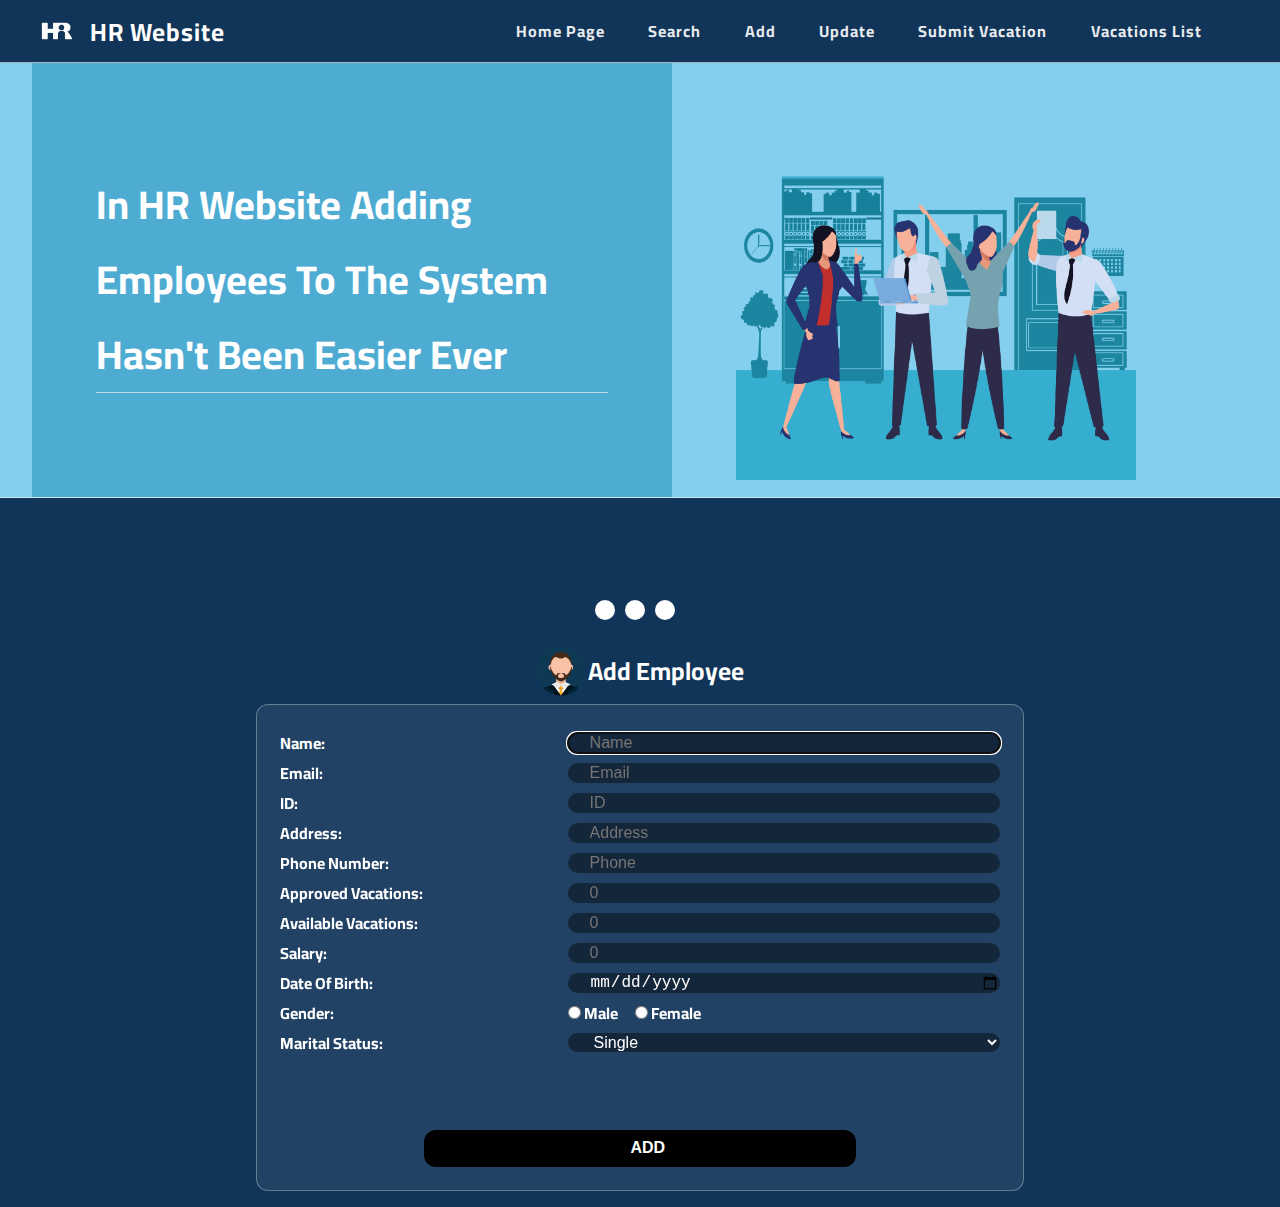
==== add.html @ 94c24e24 "update v5" ====
<!-- saved from url=(0088)file:///E:/Study/Second%20Year/Second%20Year_SecondSemester/Web/Web_Project/Add_emp.html -->
<html lang="en" dir="ltr">
  <head>
    <meta http-equiv="Content-Type" content="text/html; charset=UTF-8">
    <meta name="viewport" content="width=device-width, initial-scale=1.0">
    <title>Add page</title>
    <link rel="preconnect" href="https://fonts.googleapis.com">
    <link rel="preconnect" href="https://fonts.gstatic.com" crossorigin>
    <link href="https://fonts.googleapis.com/css2?family=Cairo&display=swap" rel="stylesheet">
    <link rel="stylesheet" href="css/add.css">
    </head>
    <body>
      <div class="header">
        <div class="header-content">
          <div class="logo">
            <img src="images/site-logo.png" alt="logo">
            <h1 id="site-name">HR Website</h1>
          </div>
            <div class="page-links">
              <ul>
                <li><a href="index.html">home page</a></li>
                <li><a href="search.html">search</a></li>
                <li><a href="#">add</a></li>
                <li><a href="update.html">Update</a></li>
                <li><a href="submitvacation.html">submit vacation</a></li>
                <li><a href="list_vacations.html">vacations list</a></li>
              </ul>
            </div>
            <div class="small-page-links">
              <span class="symbol" onclick="open_list()">
                <div class="symbol-part-1"></div>
                <div class="symbol-part-2"></div>
                <div class="symbol-part-3"></div>
                <ul id="small-links">
                  <li><a href="index.html">home page</a></li>
                  <li><a href="search.html">search</a></li>
                  <li><a href="#">add</a></li>
                  <li><a href="update.html">Update</a></li>
                  <li><a href="submitvacation.html">submit vacation</a></li>
                  <li><a href="list_vacations.html">vacations list</a></li>
                </ul>
              </span>
            </div>
        </div>
      </div>
      <div class="page">
          <div class="first-section">
            <div class="first-section-paragraph">
              <p>in HR website adding employees to the system hasn't been easier ever</p>
            </div>
            <div class="first-section-img">
              <img src="images/add-emp.jpg">
            </div>
          </div>
          <div class="points">
            <div class="one"></div>
            <div class="two"></div>
            <div class="three"></div>
          </div>
          <div class="second-section">
            <div class="page-title">
              <img src="images/user-icon.png" alt="user-icon">
              <p id="page-name">add employee</p>
            </div>
            <form class="add-emp-form" method="post">
              <label for="name-input">Name: </label>
              <input type="text" id="name-input" placeholder="Name" autofocus="">
              <label for="emial-input">Email: </label>
              <input type="text" id="email-input" placeholder="Email">
              <label for="id-input">ID: </label>
              <input type="text" id="id-input" placeholder="ID">
              <label for="address-input">Address: </label>
              <input type="text" id="address-input" placeholder="Address">
              <label for="phone-input">Phone Number: </label>
              <input type="text" id="phone-input" placeholder="Phone">
              <label for="approved-vacation">Approved Vacations: </label>
              <input type="number" id="approved-vacation" placeholder="0">
              <label for="available-vacation">Available Vacations: </label>
              <input type="number" id="available-vacation" placeholder="0">
              <label for="salary-input">Salary: </label>
              <input type="number" id="salary-input" placeholder="0">
              <label for="dob-input">Date of Birth: </label>
              <input type="Date" id="dob-input">
              <label>Gender:</label>
              <div class="gender-input">
                <label id = "male-label">
                  <input type="radio" name="os" value="Male" id="male">
                  Male</label>
                <label id = "female-label">
                  <input type="radio" name="os" value="Female" id="female">
                  Female</label>
              </div>
              <label for="marital-status-input">Marital Status: </label>
              <select class="marital-status-input">
                <option value="Single" >Single</option>
                <option value="Married">Married</option>
              </select>
              <input type="submit" value="ADD" id="submit" onclick="submited()">
            </form>
          </div>
          <footer></footer>
      </div>
      <script type="text/javascript" src="js/add.js"></script>
  </body>
</html>
<!-- Credit-->
---- css/add.css ----
body {
font-family: 'Cairo', sans-serif;
margin: 0;
overflow-x: hidden;
}
.header {
  background-color: #113459;
  color: white;
  letter-spacing: 1px;
  -ms-flex-order: 1;
  border-bottom: 1px solid rgba(245, 245, 245, 0.664);

}
.header .header-content {
  width: 95%;
  margin-left: 2.5%;
  display: flex;
  justify-content: space-between;
}
.header .header-content .logo{
  display: flex;
  align-items: center;
  width: fit-content;
}
.header .header-content .logo img{
  height: 50px;
  width: 50px;
}
.header .header-content .logo #site-name{
  display: inline-block;
  margin: 0;
  padding-left: 4%;
  font-size: 25px;
  font-weight: bold;
  min-width: 140px;
  color: white;
}
.header .header-content .page-links {
  display: flex;
  width: 60%;
  /* background-color: #322978; */
  padding: 0 2% 0 2%;
  border-radius: 40px;
}
.header .header-content .page-links ul {
  width: 100%;
  list-style: none;
  display: flex;
  justify-content: space-around;
  flex-wrap: wrap;
  padding: 0;
}
.header .header-content .page-links ul li{
  position: relative;
  opacity: 90%;
}
.header .header-content .page-links ul li:hover{
  opacity: 100%;
}
.header .header-content .page-links ul li::after{
  position: absolute;
  content: "";
  width: 0%;
  height: 2px;
  background-color: white;
  bottom: -2;
  right: 50%;
  transition-duration: 0.5s;
}
.header .header-content .page-links ul li:hover::after{
  width: 100%;
  height: 2px;
  background-color: whitesmoke;
  bottom: -2;
  right: 0%;
}
.header .header-content .page-links a {
  text-transform: capitalize;
  text-decoration: none;
  color: white;
  font-weight: bold;
  font-size: 16px;
}
.header .header-content .small-page-links {
  width: fit-content;
  display: none;
  align-items: center;
}
.header .header-content .small-page-links .symbol {
  display: flex;
  flex-direction: column;
  align-items: flex-end;
  width: fit-content;
} 
.header .header-content .small-page-links .symbol .symbol-part-1,.symbol-part-2,.symbol-part-3 {
  width: 25px;
  height: 2px;
  background-color: whitesmoke;
  margin-top: 5px;
}
.header .header-content .small-page-links .symbol .symbol-part-2 {
  width: 20px;
}
.header .header-content .small-page-links .symbol ul {
  display: none;
  flex-direction: column;
  justify-content: center;
  margin: 0;
  padding: 3%;
  position: absolute;
  right: 0%;
  top: 6%;
  list-style: none;
  background-color: #113459;
  border-radius: 0 0 12px 12px;
  box-shadow: -1px 1px 3px;
}
.header .header-content .small-page-links .symbol ul li {
  margin-top: 2%;
}
.header .header-content .small-page-links .symbol ul li a {
  text-decoration: none;
  color: white;
  font-weight: bold;
  text-transform: capitalize;
}

.page {
  display: flex;
  flex-direction: column;
  width: 100%;
  height: fit-content;
  background-color: #113459;
  -ms-flex-order: 2;
}
.page .first-section {
  width: 100%;
  display: flex;
  flex-wrap: wrap;
  justify-content: space-around;
  align-items: center;
  background-color: #84cfee;
  height: fit-content;
  flex: 1 1 0;
  border-bottom: 1px solid rgba(245, 245, 245, 0.664);
}
.page .first-section .first-section-paragraph {
  display: flex;
  width: fit-content;
  margin: 0;
  padding: 5%;
  color: white;
  font-weight: bolder;
  text-transform: capitalize;
  font-size: 40px;
  background:rgba(67, 164, 206, 0.829) ;
}
.page .first-section p {
  border-bottom: 1px solid rgba(245, 245, 245, 0.664);
}
.page .first-section .first-section-img {
  display: inline-block;
  width: 100%;
}
.page .first-section .first-section-img img {
  width: 100%;
  max-height: 400px;
  margin: 0;
  padding: 0;
}
.page .points {
  display: flex;
  justify-content: center;
  padding-top: 3%;
}
.page .points .one,.two,.three {
  width: 20px;
  height: 20px;
  background-color: white;
  margin: 5% 10px 0 0;
  border-radius: 100%;
  animation-name: points-animation;
  animation-duration: 0.9s;
  animation-direction: alternate;
  animation-iteration-count: infinite;
}
.page .points .two {
  animation-delay: 0.3s;
}
.page .points .three {
  animation-delay: 0.6s;
}
@keyframes points-animation {
  to{
    opacity: 0.3;
    transform: translateY(-20px) ;
  }
}
.page .second-section {
  display: flex;
  width: fit-content;
  margin: 0 20% 0 20%;
  padding-top: 2%;
  display: flex;
  flex-wrap: wrap;
  justify-content: center;
  /* background: linear-gradient(to bottom , #113459 , #2E8DF2); */
  background-color: #113459;
  /* border: 1px solid rgba(255, 255, 255, 0.315); */
  border-radius: 2%;
  height: fit-content;
  flex: 1 1 0;
}
.page .second-section .page-title {
  display: flex;
  width: 100%;
  align-items: center;
  justify-content: center;
  height: fit-content;
  position: relative;
}
/* .page .second-section .page-title::after {
  position: absolute;
  content: "";
  width: 100%;
  height: 2px;
  bottom: -2px;
  background-color: rgba(255, 255, 255, 0.315);
  opacity: 0.7;
} */
.page .second-section .page-title img {
  height: 50px;
  width: 50px;
}
.page .second-section .page-title #page-name {
  display: inline-block;
  margin: 0;
  padding-left: 2px;
  font-size: 25px;
  font-weight: bold;
  text-transform: capitalize;
  color: white;
}
.page .second-section .add-emp-form {
  display: flex;
  flex-wrap: wrap;
  width: fit-content;
  margin-top: 1%;
  align-items: center;
  color: white;
  font-weight: bold;
  text-transform: capitalize;
  background-color: #38557370;
  padding: 3%;
  border-radius: 12px;
  border: 1px solid rgba(255, 255, 255, 0.315);
}
.page .second-section .add-emp-form label {
  width: 40%;
  font-size: 16px;
}
.page .second-section .add-emp-form input,select {
  background-color: #14263a;
  border: 0;
  border-radius: 12px;
  padding-left: 3%;
  color: white;
  font-size: 16px;
  width: 60%;
}
.page .second-section .add-emp-form input[type="radio"]{
  width: fit-content;
  padding: 0;
  margin: 0;
}
.page .second-section .add-emp-form .gender-input {
  display: flex;
  width: 60%;
}
.page .second-section .add-emp-form .gender-input #male-label {
  margin-right: 4%;
}
.page .second-section .add-emp-form #male-label, #female-label {
  width: fit-content;
  margin: 0;
  padding: 0;
}
.page .second-section .add-emp-form input[type="submit"] {
  background-color: #000000;
  border: 0;
  border-radius: 12px;
  color: white;
  font-size: 16px;
  font-weight: bold;
  width: 60%;
  min-height: 37px;
  margin: 10% 0 0 20%;
  cursor: pointer;
}
.page .second-section .add-emp-form input[type="submit"]:hover{
  background-color: #000000;
  border: 0;
}
/* mobile screen */
@media (max-width: 767px) {
  .header .header-content .page-links {
    display: none;
  }
  .header .header-content .small-page-links {
    display: flex ;
  }
}
/* small screen  */
@media (min-width: 767px) and (max-width: 921px) {
  .header .header-content .page-links {
    display: none;
  }
  .header .header-content .small-page-links {
    display: flex ;
  }
}
/* medium screen  */
@media (min-width: 922px) and (max-width: 1199px) {
  .page .first-section .first-section-paragraph {
    width: 40%;
  }
  .page .first-section .first-section-img {
    width: 40%;
  }
  .page .first-section .first-section-img img {
    width: auto;
  }
}
/* large screen  */
@media (min-width: 1200px) {
  .page .first-section .first-section-paragraph {
    width: 40%;
  }
  .page .first-section .first-section-img {
    width: 40%;
  }
  .page .first-section .first-section-img img {
    width: auto;
  }
}
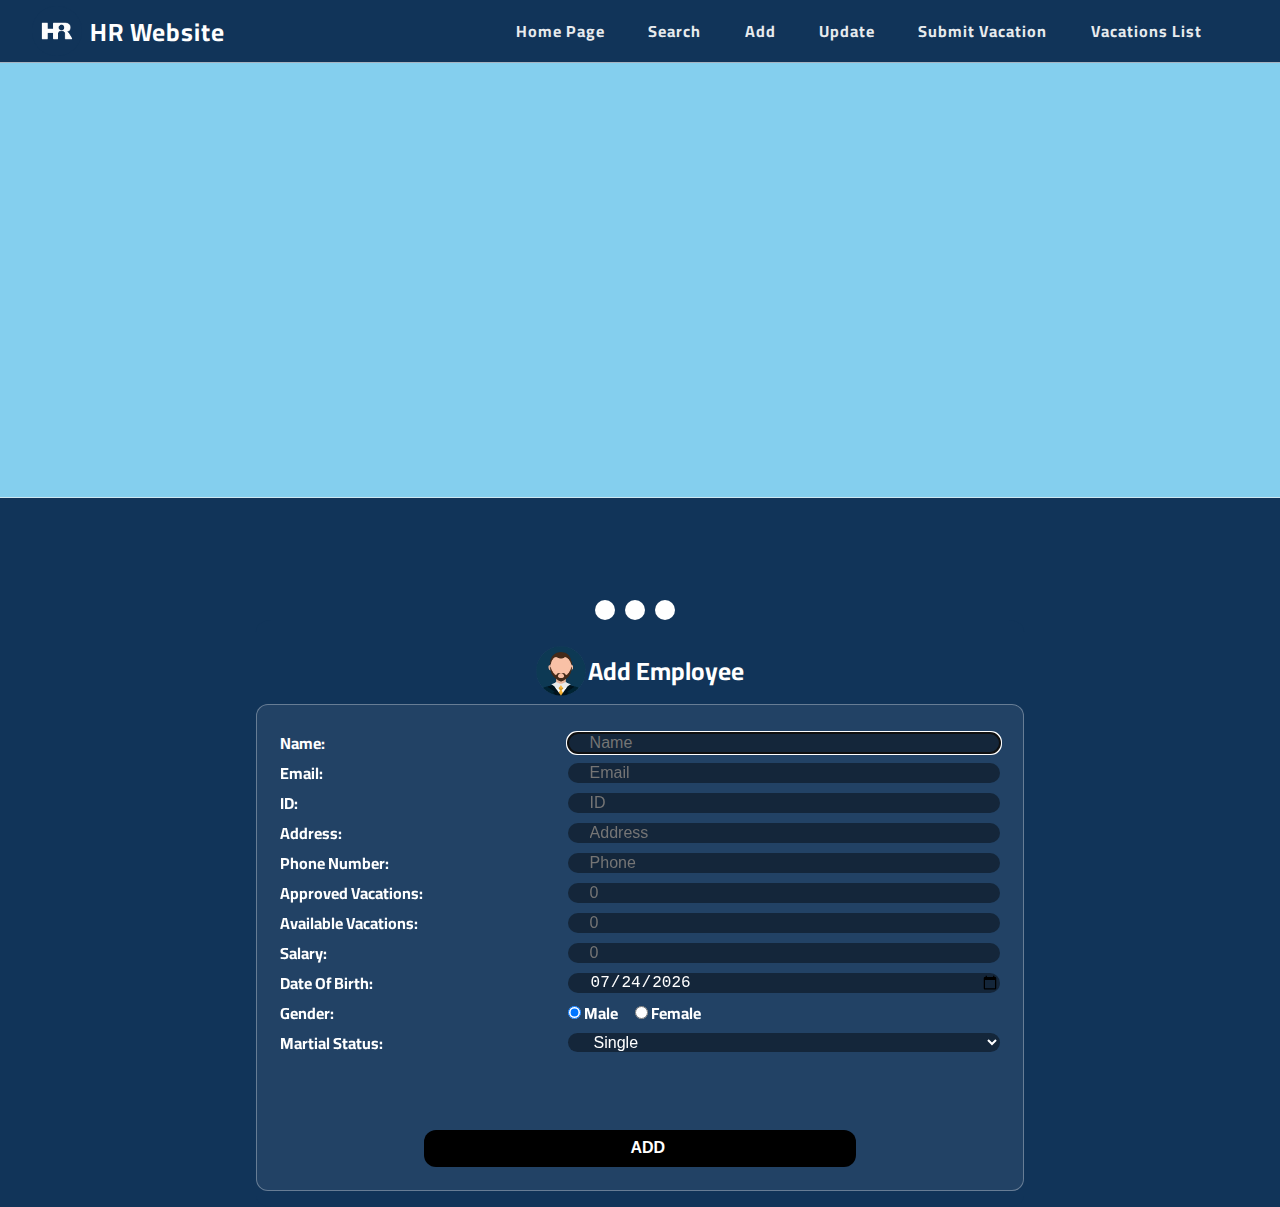
==== commit 7f029f7a: "update v6" ====
--- a/add.html
+++ b/add.html
@@ -31,14 +31,6 @@
                 <div class="symbol-part-1"></div>
                 <div class="symbol-part-2"></div>
                 <div class="symbol-part-3"></div>
-                <ul id="small-links">
-                  <li><a href="index.html">home page</a></li>
-                  <li><a href="search.html">search</a></li>
-                  <li><a href="#">add</a></li>
-                  <li><a href="update.html">Update</a></li>
-                  <li><a href="submitvacation.html">submit vacation</a></li>
-                  <li><a href="list_vacations.html">vacations list</a></li>
-                </ul>
               </span>
             </div>
         </div>
@@ -62,10 +54,10 @@
               <img src="images/user-icon.png" alt="user-icon">
               <p id="page-name">add employee</p>
             </div>
-            <form class="add-emp-form" method="post">
+            <form class="add-emp-form"action = "">
               <label for="name-input">Name: </label>
               <input type="text" id="name-input" placeholder="Name" autofocus="">
-              <label for="emial-input">Email: </label>
+              <label for="email-input">Email: </label>
               <input type="text" id="email-input" placeholder="Email">
               <label for="id-input">ID: </label>
               <input type="text" id="id-input" placeholder="ID">
@@ -74,28 +66,28 @@
               <label for="phone-input">Phone Number: </label>
               <input type="text" id="phone-input" placeholder="Phone">
               <label for="approved-vacation">Approved Vacations: </label>
-              <input type="number" id="approved-vacation" placeholder="0">
+              <input type="text" id="approved-vacation" placeholder="0">
               <label for="available-vacation">Available Vacations: </label>
-              <input type="number" id="available-vacation" placeholder="0">
+              <input type="text" id="available-vacation" placeholder="0">
               <label for="salary-input">Salary: </label>
-              <input type="number" id="salary-input" placeholder="0">
+              <input type="text" id="salary-input" placeholder="0">
               <label for="dob-input">Date of Birth: </label>
               <input type="Date" id="dob-input">
               <label>Gender:</label>
               <div class="gender-input">
                 <label id = "male-label">
-                  <input type="radio" name="os" value="Male" id="male">
+                  <input type="radio" name="os" value="Male" id="male" checked>
                   Male</label>
                 <label id = "female-label">
                   <input type="radio" name="os" value="Female" id="female">
                   Female</label>
               </div>
-              <label for="marital-status-input">Marital Status: </label>
-              <select class="marital-status-input">
+              <label for="martial-status-input">Martial Status: </label>
+              <select class="martial-status-input" id="martial-status-input">
                 <option value="Single" >Single</option>
                 <option value="Married">Married</option>
               </select>
-              <input type="submit" value="ADD" id="submit" onclick="submited()">
+              <input type="submit" value="ADD" id="submit">
             </form>
           </div>
           <footer></footer>
--- a/css/add.css
+++ b/css/add.css
@@ -7,9 +7,7 @@
   background-color: #113459;
   color: white;
   letter-spacing: 1px;
-  -ms-flex-order: 1;
   border-bottom: 1px solid rgba(245, 245, 245, 0.664);
-
 }
 .header .header-content {
   width: 95%;
@@ -74,6 +72,13 @@
   bottom: -2;
   right: 0%;
 }
+.header .header-content .page-links ul .active::after{
+  width: 100%;
+  height: 2px;
+  background-color: whitesmoke;
+  bottom: -2;
+  right: 0%;
+}
 .header .header-content .page-links a {
   text-transform: capitalize;
   text-decoration: none;
@@ -102,7 +107,7 @@
   width: 20px;
 }
 .header .header-content .small-page-links .symbol ul {
-  display: none;
+  display: flex;
   flex-direction: column;
   justify-content: center;
   margin: 0;
@@ -114,6 +119,7 @@
   background-color: #113459;
   border-radius: 0 0 12px 12px;
   box-shadow: -1px 1px 3px;
+  z-index: 1;
 }
 .header .header-content .small-page-links .symbol ul li {
   margin-top: 2%;
@@ -131,7 +137,6 @@
   width: 100%;
   height: fit-content;
   background-color: #113459;
-  -ms-flex-order: 2;
 }
 .page .first-section {
   width: 100%;
@@ -154,6 +159,11 @@
   text-transform: capitalize;
   font-size: 40px;
   background:rgba(67, 164, 206, 0.829) ;
+  transform: translateX(-1000%);
+  animation-name: enter-Window;
+  animation-duration: 1.7s;
+  animation-timing-function: linear;
+  animation-fill-mode: forwards;
 }
 .page .first-section p {
   border-bottom: 1px solid rgba(245, 245, 245, 0.664);
@@ -161,6 +171,16 @@
 .page .first-section .first-section-img {
   display: inline-block;
   width: 100%;
+  transform: translateX(1000%); 
+  animation-name: enter-Window;
+  animation-duration: 1.8s;
+  animation-timing-function: linear;
+  animation-fill-mode: forwards;
+}
+@keyframes enter-Window {
+  to {
+    transform: translateX(0);
+  }
 }
 .page .first-section .first-section-img img {
   width: 100%;
@@ -268,10 +288,10 @@
   font-size: 16px;
   width: 60%;
 }
-.page .second-section .add-emp-form input[type="radio"]{
+.page .second-section .add-emp-form input[type="radio"] {
   width: fit-content;
   padding: 0;
-  margin: 0;
+  margin: 0; 
 }
 .page .second-section .add-emp-form .gender-input {
   display: flex;
@@ -309,6 +329,12 @@
   .header .header-content .small-page-links {
     display: flex ;
   }
+  .page .second-section {
+    margin: 0 10% 0 10%;
+  }
+  .page .second-section .add-emp-form {
+    width: 100%;
+  }
 }
 /* small screen  */
 @media (min-width: 767px) and (max-width: 921px) {
@@ -316,7 +342,13 @@
     display: none;
   }
   .header .header-content .small-page-links {
-    display: flex ;
+    display: flex;
+  }
+  .page .second-section {
+    margin: 0 10% 0 10%;
+  }
+  .page .second-section .add-emp-form {
+    width: 100%;
   }
 }
 /* medium screen  */
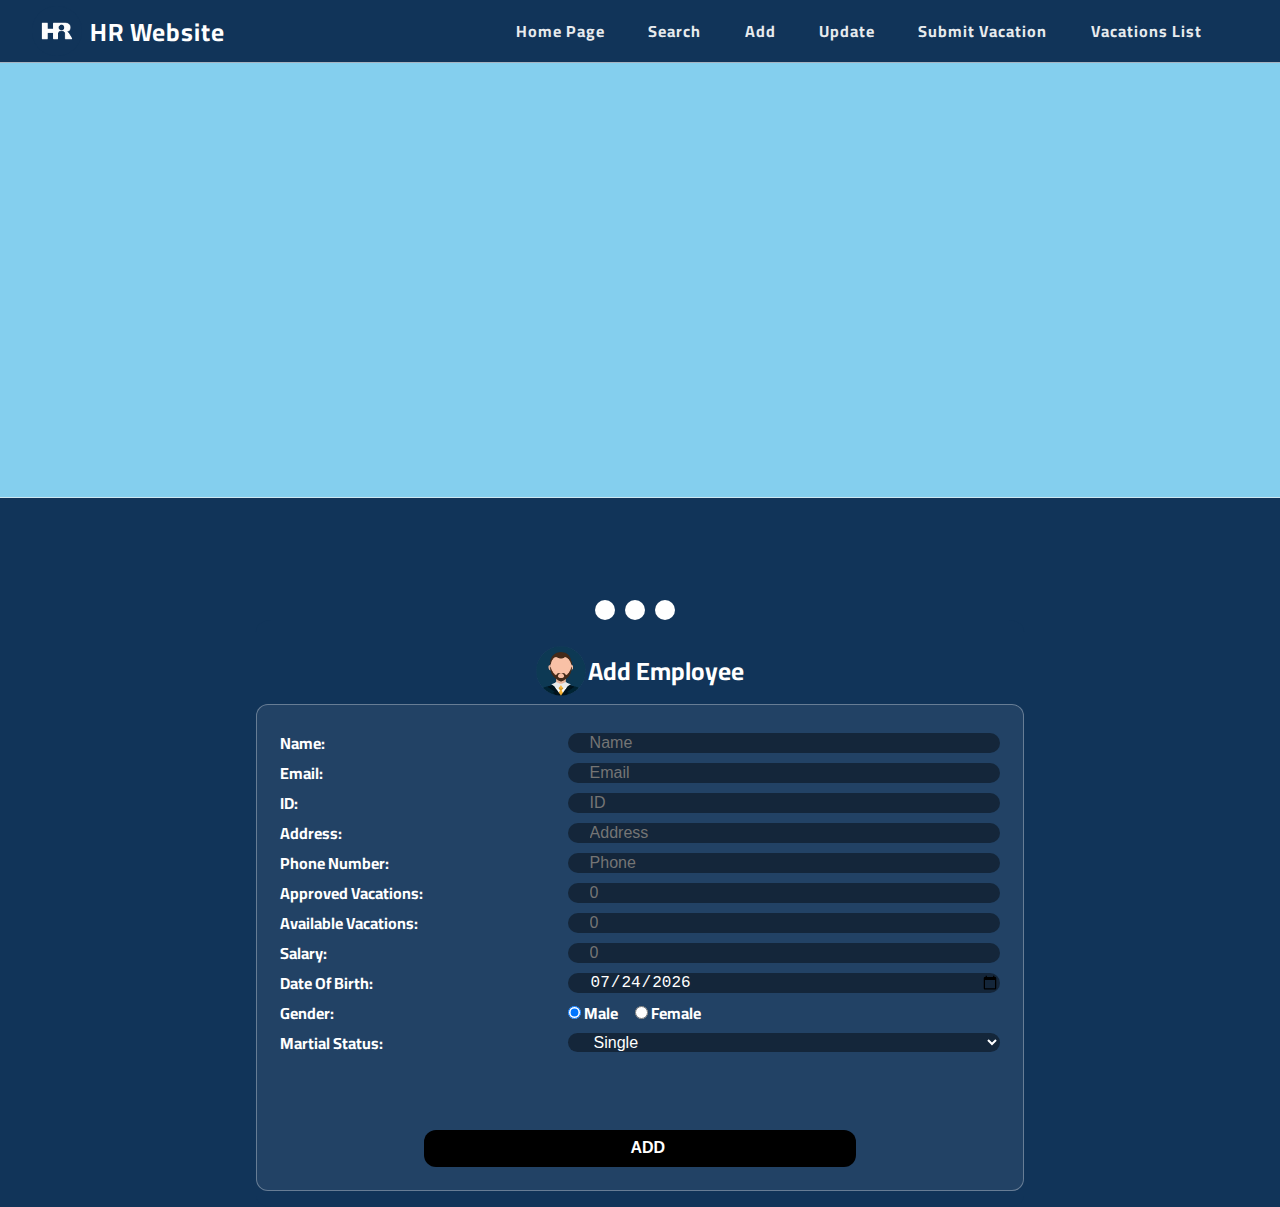
==== commit 56782604: "update v7" ====
--- a/add.html
+++ b/add.html
@@ -56,7 +56,7 @@
             </div>
             <form class="add-emp-form"action = "">
               <label for="name-input">Name: </label>
-              <input type="text" id="name-input" placeholder="Name" autofocus="">
+              <input type="text" id="name-input" placeholder="Name">
               <label for="email-input">Email: </label>
               <input type="text" id="email-input" placeholder="Email">
               <label for="id-input">ID: </label>
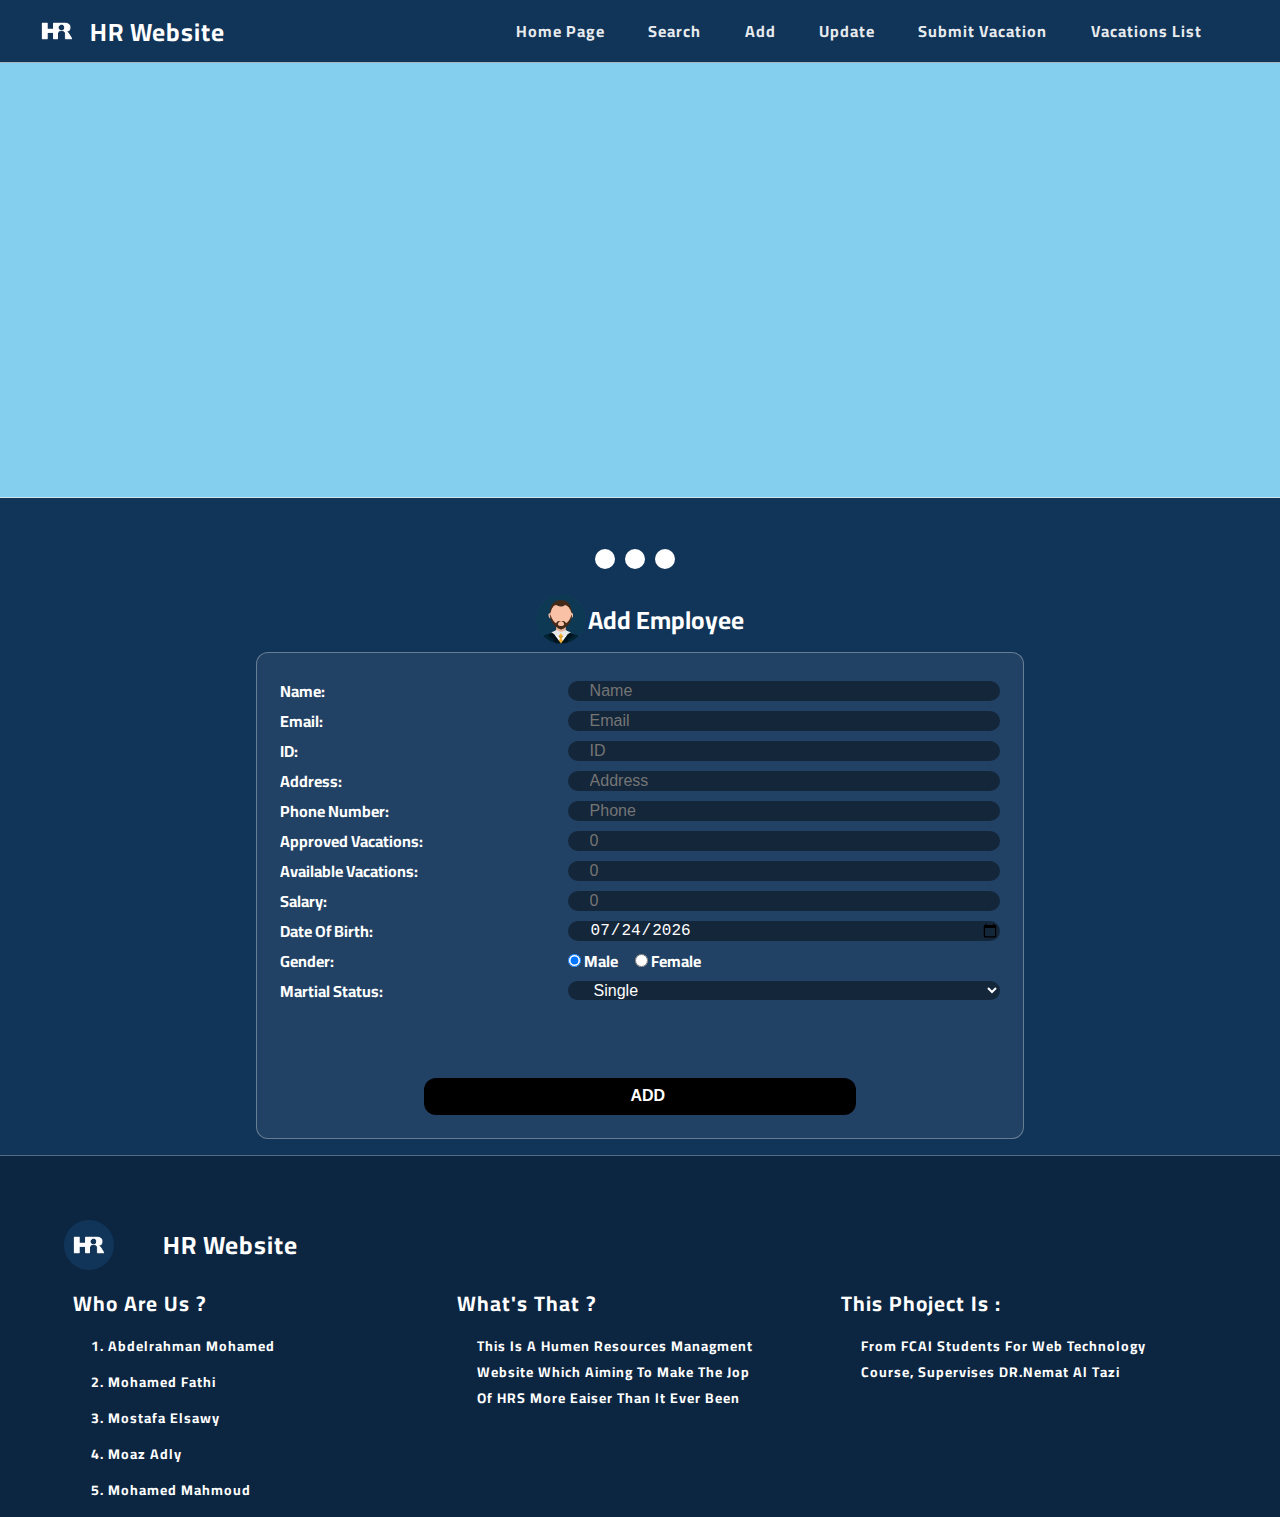
==== commit 20420c27: "footer" ====
--- a/add.html
+++ b/add.html
@@ -8,33 +8,11 @@
     <link rel="preconnect" href="https://fonts.gstatic.com" crossorigin>
     <link href="https://fonts.googleapis.com/css2?family=Cairo&display=swap" rel="stylesheet">
     <link rel="stylesheet" href="css/add.css">
+    <link rel="stylesheet" href="css/header.css">
+    <link rel="stylesheet" href="css/footer.css">
     </head>
     <body>
-      <div class="header">
-        <div class="header-content">
-          <div class="logo">
-            <img src="images/site-logo.png" alt="logo">
-            <h1 id="site-name">HR Website</h1>
-          </div>
-            <div class="page-links">
-              <ul>
-                <li><a href="index.html">home page</a></li>
-                <li><a href="search.html">search</a></li>
-                <li><a href="#">add</a></li>
-                <li><a href="update.html">Update</a></li>
-                <li><a href="submitvacation.html">submit vacation</a></li>
-                <li><a href="list_vacations.html">vacations list</a></li>
-              </ul>
-            </div>
-            <div class="small-page-links">
-              <span class="symbol" onclick="open_list()">
-                <div class="symbol-part-1"></div>
-                <div class="symbol-part-2"></div>
-                <div class="symbol-part-3"></div>
-              </span>
-            </div>
-        </div>
-      </div>
+      <div class="header"></div>
       <div class="page">
           <div class="first-section">
             <div class="first-section-paragraph">
@@ -90,9 +68,9 @@
               <input type="submit" value="ADD" id="submit">
             </form>
           </div>
-          <footer></footer>
-      </div>
-      <script type="text/javascript" src="js/add.js"></script>
+        </div>
+      <footer></footer>
+    <script type="text/javascript" src="js/add.js"></script>
   </body>
 </html>
 <!-- Credit-->
--- a/css/add.css
+++ b/css/add.css
@@ -1,7 +1,11 @@
+html {
+  overflow-x: hidden;
+  overflow-y: scroll;
+}
 body {
-font-family: 'Cairo', sans-serif;
-margin: 0;
-overflow-x: hidden;
+  font-family: 'Cairo', sans-serif;
+  margin: 0;
+  overflow-x: hidden;
 }
 .header {
   background-color: #113459;
@@ -114,7 +118,7 @@
   padding: 3%;
   position: absolute;
   right: 0%;
-  top: 6%;
+  top: 52px;
   list-style: none;
   background-color: #113459;
   border-radius: 0 0 12px 12px;
@@ -162,7 +166,6 @@
   transform: translateX(-1000%);
   animation-name: enter-Window;
   animation-duration: 1.7s;
-  animation-timing-function: linear;
   animation-fill-mode: forwards;
 }
 .page .first-section p {
@@ -174,7 +177,6 @@
   transform: translateX(1000%); 
   animation-name: enter-Window;
   animation-duration: 1.8s;
-  animation-timing-function: linear;
   animation-fill-mode: forwards;
 }
 @keyframes enter-Window {
@@ -191,13 +193,13 @@
 .page .points {
   display: flex;
   justify-content: center;
-  padding-top: 3%;
+  margin-top: 25px;
 }
 .page .points .one,.two,.three {
   width: 20px;
   height: 20px;
   background-color: white;
-  margin: 5% 10px 0 0;
+  margin: 2% 10px 0 0;
   border-radius: 100%;
   animation-name: points-animation;
   animation-duration: 0.9s;
--- a/css/header.css
+++ b/css/header.css
@@ -0,0 +1,155 @@
+.header {
+    background-color: #113459;
+    color: white;
+    letter-spacing: 1px;
+    border-bottom: 1px solid rgba(245, 245, 245, 0.664);
+  }
+.header .header-content {
+  width: 95%;
+  margin-left: 2.5%;
+  display: flex;
+  justify-content: space-between;
+}
+.header .header-content .logo{
+  display: flex;
+  align-items: center;
+  width: fit-content;
+}
+.header .header-content .logo img{
+  height: 50px;
+  width: 50px;
+}
+.header .header-content .logo #site-name{
+  display: inline-block;
+  margin: 0;
+  padding-left: 4%;
+  font-size: 25px;
+  font-weight: bold;
+  min-width: 140px;
+  color: white;
+}
+.header .header-content .page-links {
+  display: flex;
+  width: 60%;
+  /* background-color: #322978; */
+  padding: 0 2% 0 2%;
+  border-radius: 40px;
+}
+.header .header-content .page-links ul {
+  width: 100%;
+  list-style: none;
+  display: flex;
+  justify-content: space-around;
+  flex-wrap: wrap;
+  padding: 0;
+}
+.header .header-content .page-links ul li{
+  position: relative;
+  opacity: 90%;
+}
+.header .header-content .page-links ul li:hover{
+  color: #61c1eb;
+  opacity: 100%;
+}
+.header .header-content .page-links ul li::after{
+  position: absolute;
+  content: "";
+  width: 0%;
+  height: 2px;
+  background-color: white;
+  bottom: -2;
+  right: 50%;
+  transition-duration: 0.5s;
+}
+.header .header-content .page-links ul li:hover::after{
+  width: 100%;
+  height: 2px;
+  background-color: whitesmoke;
+  bottom: -2;
+  right: 0%;
+}
+.header .header-content .page-links ul .active a {
+  color: #61c1eb;
+}
+.header .header-content .page-links ul .active::after{
+  width: 100%;
+  height: 2px;
+  background-color: whitesmoke;
+  bottom: -2;
+  right: 0%;
+}
+.header .header-content .page-links a {
+  text-transform: capitalize;
+  text-decoration: none;
+  color: white;
+  font-weight: bold;
+  font-size: 16px;
+}
+.header .header-content .small-page-links {
+  width: fit-content;
+  display: none;
+  align-items: center;
+}
+.header .header-content .small-page-links .symbol {
+  display: flex;
+  flex-direction: column;
+  align-items: flex-end;
+  width: fit-content;
+} 
+.header .header-content .small-page-links .symbol .symbol-part-1,.symbol-part-2,.symbol-part-3 {
+  width: 25px;
+  height: 2px;
+  background-color: whitesmoke;
+  margin-top: 5px;
+}
+.header .header-content .small-page-links .symbol .symbol-part-2 {
+  width: 20px;
+}
+.header .header-content .small-page-links .symbol ul {
+  display: flex;
+  flex-direction: column;
+  justify-content: center;
+  margin: 0;
+  padding: 3%;
+  position: absolute;
+  right: 0%;
+  top: 52px;
+  list-style: none;
+  background-color: #113459;
+  border-radius: 0 0 12px 12px;
+  box-shadow: -1px 1px 3px;
+  z-index: 1;
+}
+.header .header-content .small-page-links .symbol ul li {
+  margin-top: 2%;
+}
+.header .header-content .small-page-links .symbol ul li a {
+  text-decoration: none;
+  color: white;
+  font-weight: bold;
+  text-transform: capitalize;
+}
+  /* mobile screen */
+@media (max-width: 767px) {
+  .header .header-content .page-links {
+    display: none;
+  }
+  .header .header-content .small-page-links {
+    display: flex ;
+  }
+}
+/* small screen  */
+@media (min-width: 767px) and (max-width: 921px) {
+  .header .header-content .page-links {
+    display: none;
+  }
+  .header .header-content .small-page-links {
+    display: flex;
+  }
+}
+/* medium screen  */
+@media (min-width: 922px) and (max-width: 1199px) {
+}
+/* large screen  */
+@media (min-width: 1200px) {
+}--- a/css/footer.css
+++ b/css/footer.css
@@ -0,0 +1,112 @@
+footer {
+    background-color: #113459;
+    color: white;
+    letter-spacing: 1px;
+    border-top: 1px solid rgba(255, 255, 255, 0.281);
+}
+
+footer .footer-content {
+    width: 100%;
+    background-color: rgba(0, 0, 0, 0.253);
+    display: flex;
+    flex-direction: row;
+    flex-wrap: wrap;
+}
+
+footer .footer-content .footer-section {
+    display: flex;
+    flex-direction: column;
+    width: calc(90%/3);
+}
+
+footer .footer-content .logo {
+    width: 100%;
+    display: flex;
+    align-items: center;
+    padding: 5% 0 0 5%;
+}
+
+footer .footer-content .logo img{
+    height: 50px;
+    width: 50px;
+}
+
+footer .footer-content  .logo #site-name{
+    display: inline-block;
+    margin: 0;
+    padding-left: 4%;
+    font-size: 25px;
+    font-weight: bold;
+    min-width: 140px;
+    color: white;
+}
+
+footer .footer-content .footer-section .footer-list {
+    display: flex;
+    margin-left: 18px;
+}
+
+footer .footer-content .footer-section .footer-list h2 {
+    margin: 0;
+    padding: 0;
+}
+
+footer .footer-content .footer-section .footer-list ol {
+    font-size: 14px;
+    color: white;
+    text-transform: capitalize;
+    font-weight: bold;
+    margin-left: 15px;
+}
+
+footer .footer-content .footer-section .footer-list ol li {
+    margin-left: 35px;
+    padding-top: 10px;
+}
+footer .footer-content .footer-section .footer-list ol li:hover {
+    color: #61c1eb;
+    cursor: default;
+}
+
+footer .footer-content .footer-section .footer-list ul {
+    list-style: none;
+    display: flex;
+    flex-direction: column;
+    font-size: 14px;
+    color: white;
+    text-transform: capitalize;
+    font-weight: bold;
+    margin-left: 15px;
+    font-size: 14px;
+}
+
+footer .footer-content .footer-section .footer-list ul li {
+    margin-left: 20px;
+    padding-top: 10px;
+}
+footer .footer-content .footer-section .footer-list ul li:hover {
+    color: #61c1eb;
+    cursor: default;
+}
+
+/* mobile screen */
+@media (max-width: 767px) {
+    footer .footer-content .footer-section {
+        width: 80%;
+    }
+}
+
+/* small screen  */
+@media (min-width: 767px) and (max-width: 921px) {
+    footer .footer-content .footer-section {
+        width: 50%;
+    }
+}
+
+/* medium screen  */
+@media (min-width: 922px) and (max-width: 1199px) {
+}
+
+/* large screen  */
+@media (min-width: 1200px) {
+}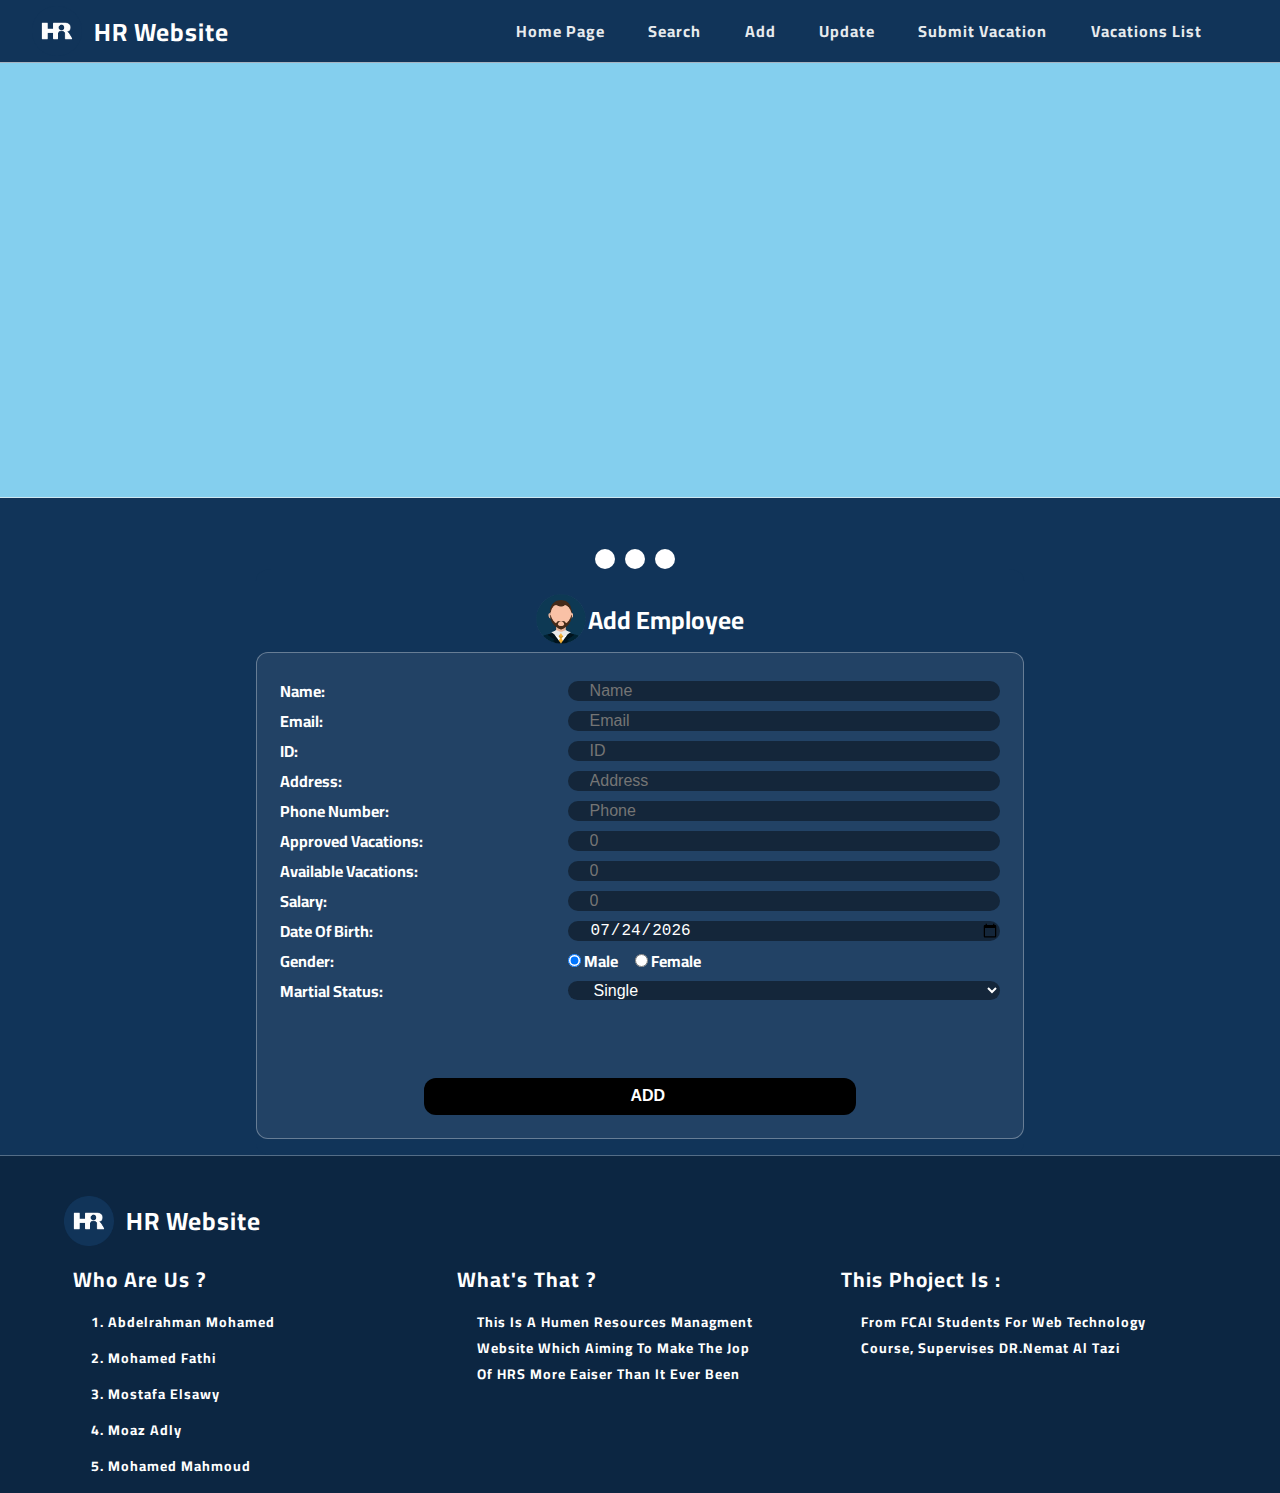
==== commit e2c3e8aa: "home page" ====
--- a/add.html
+++ b/add.html
@@ -10,67 +10,67 @@
     <link rel="stylesheet" href="css/add.css">
     <link rel="stylesheet" href="css/header.css">
     <link rel="stylesheet" href="css/footer.css">
-    </head>
-    <body>
-      <div class="header"></div>
-      <div class="page">
-          <div class="first-section">
-            <div class="first-section-paragraph">
-              <p>in HR website adding employees to the system hasn't been easier ever</p>
-            </div>
-            <div class="first-section-img">
-              <img src="images/add-emp.jpg">
-            </div>
+  </head>
+  <body>
+    <div class="header"></div>
+    <div class="page">
+        <div class="first-section">
+          <div class="first-section-paragraph">
+            <p>in HR website adding employees to the system hasn't been easier ever</p>
           </div>
-          <div class="points">
-            <div class="one"></div>
-            <div class="two"></div>
-            <div class="three"></div>
-          </div>
-          <div class="second-section">
-            <div class="page-title">
-              <img src="images/user-icon.png" alt="user-icon">
-              <p id="page-name">add employee</p>
-            </div>
-            <form class="add-emp-form"action = "">
-              <label for="name-input">Name: </label>
-              <input type="text" id="name-input" placeholder="Name">
-              <label for="email-input">Email: </label>
-              <input type="text" id="email-input" placeholder="Email">
-              <label for="id-input">ID: </label>
-              <input type="text" id="id-input" placeholder="ID">
-              <label for="address-input">Address: </label>
-              <input type="text" id="address-input" placeholder="Address">
-              <label for="phone-input">Phone Number: </label>
-              <input type="text" id="phone-input" placeholder="Phone">
-              <label for="approved-vacation">Approved Vacations: </label>
-              <input type="text" id="approved-vacation" placeholder="0">
-              <label for="available-vacation">Available Vacations: </label>
-              <input type="text" id="available-vacation" placeholder="0">
-              <label for="salary-input">Salary: </label>
-              <input type="text" id="salary-input" placeholder="0">
-              <label for="dob-input">Date of Birth: </label>
-              <input type="Date" id="dob-input">
-              <label>Gender:</label>
-              <div class="gender-input">
-                <label id = "male-label">
-                  <input type="radio" name="os" value="Male" id="male" checked>
-                  Male</label>
-                <label id = "female-label">
-                  <input type="radio" name="os" value="Female" id="female">
-                  Female</label>
-              </div>
-              <label for="martial-status-input">Martial Status: </label>
-              <select class="martial-status-input" id="martial-status-input">
-                <option value="Single" >Single</option>
-                <option value="Married">Married</option>
-              </select>
-              <input type="submit" value="ADD" id="submit">
-            </form>
+          <div class="first-section-img">
+            <img src="images/add-emp.jpg">
           </div>
         </div>
-      <footer></footer>
-    <script type="text/javascript" src="js/add.js"></script>
+        <div class="points">
+          <div class="one"></div>
+          <div class="two"></div>
+          <div class="three"></div>
+        </div>
+        <div class="second-section">
+          <div class="page-title">
+            <img src="images/user-icon.png" alt="user-icon">
+            <p id="page-name">add employee</p>
+          </div>
+          <form class="add-emp-form"action = "">
+            <label for="name-input">Name: </label>
+            <input type="text" id="name-input" placeholder="Name">
+            <label for="email-input">Email: </label>
+            <input type="text" id="email-input" placeholder="Email">
+            <label for="id-input">ID: </label>
+            <input type="text" id="id-input" placeholder="ID">
+            <label for="address-input">Address: </label>
+            <input type="text" id="address-input" placeholder="Address">
+            <label for="phone-input">Phone Number: </label>
+            <input type="text" id="phone-input" placeholder="Phone">
+            <label for="approved-vacation">Approved Vacations: </label>
+            <input type="text" id="approved-vacation" placeholder="0">
+            <label for="available-vacation">Available Vacations: </label>
+            <input type="text" id="available-vacation" placeholder="0">
+            <label for="salary-input">Salary: </label>
+            <input type="text" id="salary-input" placeholder="0">
+            <label for="dob-input">Date of Birth: </label>
+            <input type="Date" id="dob-input">
+            <label>Gender:</label>
+            <div class="gender-input">
+              <label id = "male-label">
+                <input type="radio" name="os" value="Male" id="male" checked>
+                Male</label>
+              <label id = "female-label">
+                <input type="radio" name="os" value="Female" id="female">
+                Female</label>
+            </div>
+            <label for="martial-status-input">Martial Status: </label>
+            <select class="martial-status-input" id="martial-status-input">
+              <option value="Single" >Single</option>
+              <option value="Married">Married</option>
+            </select>
+            <input type="submit" value="ADD" id="submit">
+          </form>
+        </div>
+      </div>
+    <footer></footer>
+  <script type="text/javascript" src="js/add.js"></script>
   </body>
 </html>
 <!-- Credit-->
--- a/css/add.css
+++ b/css/add.css
@@ -133,6 +133,58 @@
   color: white;
   font-weight: bold;
   text-transform: capitalize;
+}
+
+.message {
+  position: absolute;
+  display: flex;
+  flex-direction: column;
+  width: fit-content;
+  background-color: #0D2742;
+  border: 1px solid rgba(245, 245, 245, 0.342);
+  border-radius: 15px;
+  height: fit-content;
+  right: 0;
+  left: 0;
+  bottom: 0;
+  top: 0;
+  margin: auto;
+}
+
+.message .message-container {
+  width: calc(100%-30px);
+  display: flex;
+  border: 1px solid rgba(245, 245, 245, 0.158);
+  flex-direction: column;
+  align-items: center;
+  padding: 10px;
+  margin: 20px;
+  background-color: #113459;
+  border-radius: 15px;
+}
+
+.message .message-container p {
+  text-align: center;
+  font-size: 16px;
+  color: white;
+  font-weight: bold;
+  text-transform: capitalize;
+}
+
+.message .message-container button {
+  text-align: center;
+  width: 200px;
+  padding: 5px;
+  color: white;
+  border: 1px solid rgba(245, 245, 245, 0.664);
+  background-color: #0D2742;
+  font-size: 16px;
+  font-weight: bold;
+  text-transform: uppercase;
+  border-radius: 18px;
+}
+.message .message-container button:hover {
+  color: #25b8f7;
 }
 
 .page {
@@ -220,6 +272,7 @@
 }
 .page .second-section {
   display: flex;
+  position: relative;
   width: fit-content;
   margin: 0 20% 0 20%;
   padding-top: 2%;
--- a/css/header.css
+++ b/css/header.css
@@ -22,7 +22,7 @@
 .header .header-content .logo #site-name{
   display: inline-block;
   margin: 0;
-  padding-left: 4%;
+  padding-left: 12px;
   font-size: 25px;
   font-weight: bold;
   min-width: 140px;
--- a/css/footer.css
+++ b/css/footer.css
@@ -23,7 +23,7 @@
     width: 100%;
     display: flex;
     align-items: center;
-    padding: 5% 0 0 5%;
+    padding: 40px 0 0 5%;
 }
 
 footer .footer-content .logo img{
@@ -34,7 +34,7 @@
 footer .footer-content  .logo #site-name{
     display: inline-block;
     margin: 0;
-    padding-left: 4%;
+    padding-left: 12px;
     font-size: 25px;
     font-weight: bold;
     min-width: 140px;
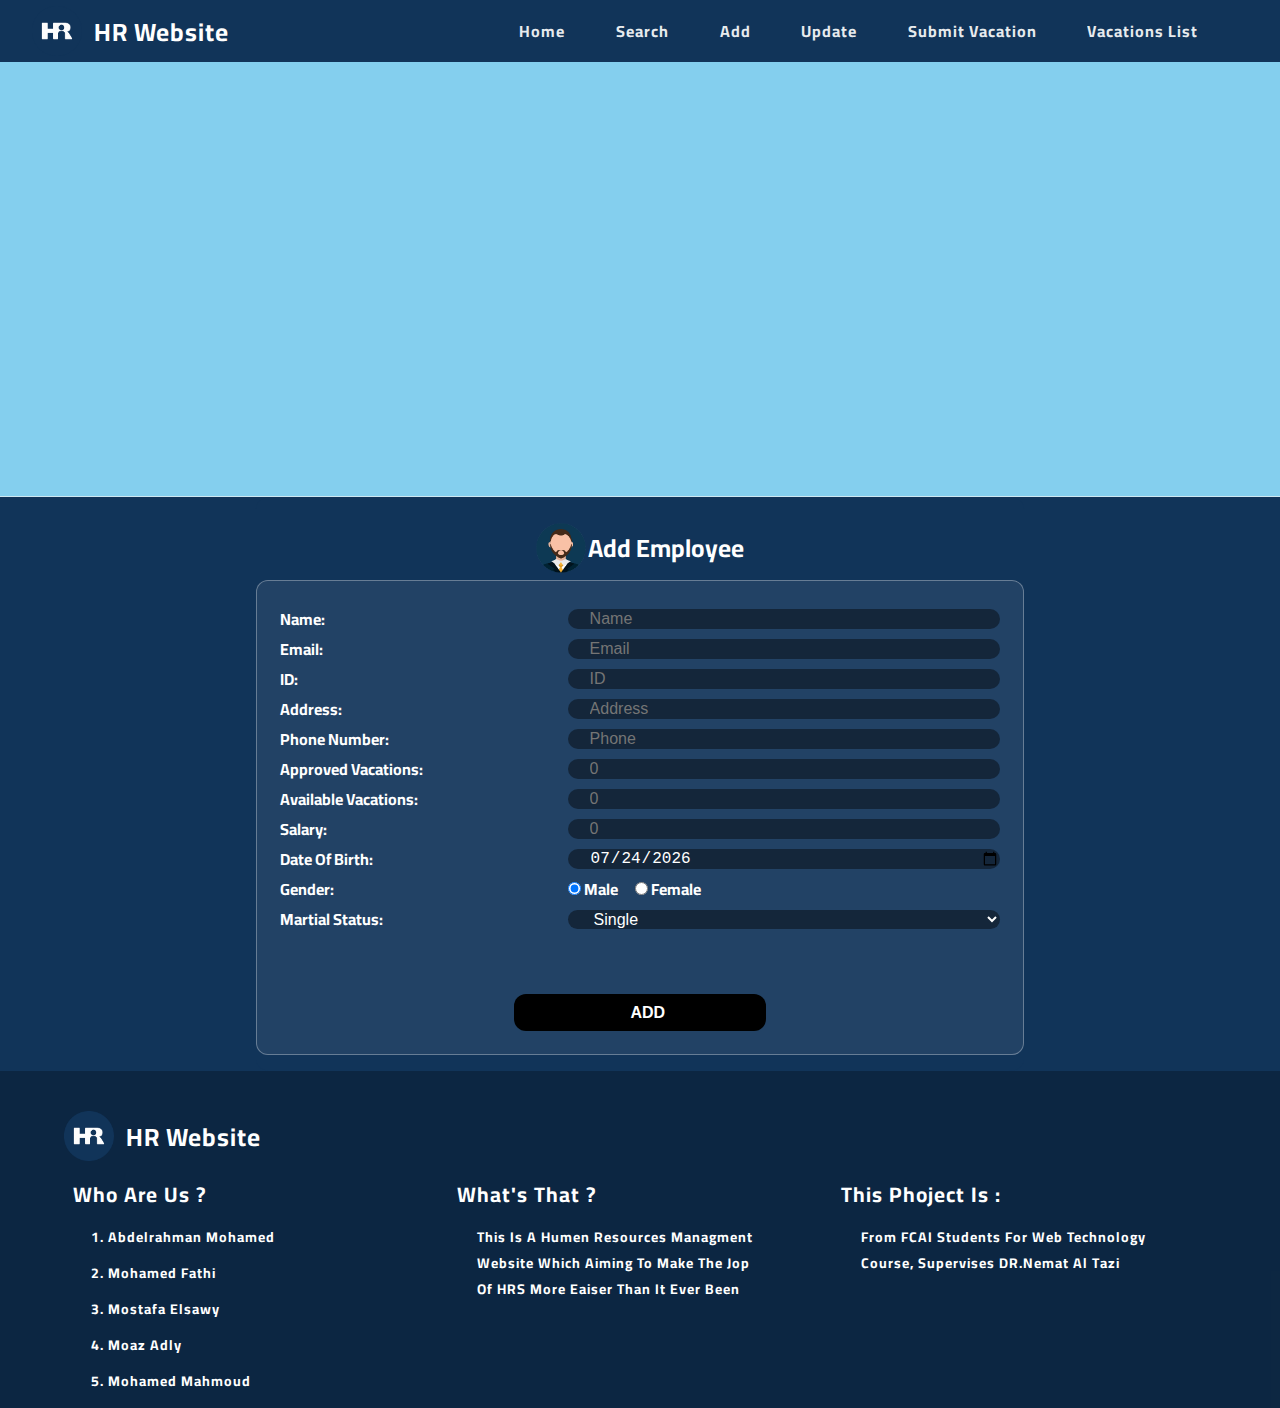
==== commit f98c0220: "delete points" ====
--- a/add.html
+++ b/add.html
@@ -21,11 +21,6 @@
           <div class="first-section-img">
             <img src="images/add-emp.jpg">
           </div>
-        </div>
-        <div class="points">
-          <div class="one"></div>
-          <div class="two"></div>
-          <div class="three"></div>
         </div>
         <div class="second-section">
           <div class="page-title">
--- a/css/add.css
+++ b/css/add.css
@@ -6,133 +6,6 @@
   font-family: 'Cairo', sans-serif;
   margin: 0;
   overflow-x: hidden;
-}
-.header {
-  background-color: #113459;
-  color: white;
-  letter-spacing: 1px;
-  border-bottom: 1px solid rgba(245, 245, 245, 0.664);
-}
-.header .header-content {
-  width: 95%;
-  margin-left: 2.5%;
-  display: flex;
-  justify-content: space-between;
-}
-.header .header-content .logo{
-  display: flex;
-  align-items: center;
-  width: fit-content;
-}
-.header .header-content .logo img{
-  height: 50px;
-  width: 50px;
-}
-.header .header-content .logo #site-name{
-  display: inline-block;
-  margin: 0;
-  padding-left: 4%;
-  font-size: 25px;
-  font-weight: bold;
-  min-width: 140px;
-  color: white;
-}
-.header .header-content .page-links {
-  display: flex;
-  width: 60%;
-  /* background-color: #322978; */
-  padding: 0 2% 0 2%;
-  border-radius: 40px;
-}
-.header .header-content .page-links ul {
-  width: 100%;
-  list-style: none;
-  display: flex;
-  justify-content: space-around;
-  flex-wrap: wrap;
-  padding: 0;
-}
-.header .header-content .page-links ul li{
-  position: relative;
-  opacity: 90%;
-}
-.header .header-content .page-links ul li:hover{
-  opacity: 100%;
-}
-.header .header-content .page-links ul li::after{
-  position: absolute;
-  content: "";
-  width: 0%;
-  height: 2px;
-  background-color: white;
-  bottom: -2;
-  right: 50%;
-  transition-duration: 0.5s;
-}
-.header .header-content .page-links ul li:hover::after{
-  width: 100%;
-  height: 2px;
-  background-color: whitesmoke;
-  bottom: -2;
-  right: 0%;
-}
-.header .header-content .page-links ul .active::after{
-  width: 100%;
-  height: 2px;
-  background-color: whitesmoke;
-  bottom: -2;
-  right: 0%;
-}
-.header .header-content .page-links a {
-  text-transform: capitalize;
-  text-decoration: none;
-  color: white;
-  font-weight: bold;
-  font-size: 16px;
-}
-.header .header-content .small-page-links {
-  width: fit-content;
-  display: none;
-  align-items: center;
-}
-.header .header-content .small-page-links .symbol {
-  display: flex;
-  flex-direction: column;
-  align-items: flex-end;
-  width: fit-content;
-} 
-.header .header-content .small-page-links .symbol .symbol-part-1,.symbol-part-2,.symbol-part-3 {
-  width: 25px;
-  height: 2px;
-  background-color: whitesmoke;
-  margin-top: 5px;
-}
-.header .header-content .small-page-links .symbol .symbol-part-2 {
-  width: 20px;
-}
-.header .header-content .small-page-links .symbol ul {
-  display: flex;
-  flex-direction: column;
-  justify-content: center;
-  margin: 0;
-  padding: 3%;
-  position: absolute;
-  right: 0%;
-  top: 52px;
-  list-style: none;
-  background-color: #113459;
-  border-radius: 0 0 12px 12px;
-  box-shadow: -1px 1px 3px;
-  z-index: 1;
-}
-.header .header-content .small-page-links .symbol ul li {
-  margin-top: 2%;
-}
-.header .header-content .small-page-links .symbol ul li a {
-  text-decoration: none;
-  color: white;
-  font-weight: bold;
-  text-transform: capitalize;
 }
 
 .message {
@@ -367,9 +240,9 @@
   color: white;
   font-size: 16px;
   font-weight: bold;
-  width: 60%;
+  width: 35%;
   min-height: 37px;
-  margin: 10% 0 0 20%;
+  margin: 60px auto 0 auto;
   cursor: pointer;
 }
 .page .second-section .add-emp-form input[type="submit"]:hover{
--- a/css/header.css
+++ b/css/header.css
@@ -2,7 +2,7 @@
     background-color: #113459;
     color: white;
     letter-spacing: 1px;
-    border-bottom: 1px solid rgba(245, 245, 245, 0.664);
+    /* border-bottom: 1px solid rgba(245, 245, 245, 0.664); */
   }
 .header .header-content {
   width: 95%;
--- a/css/footer.css
+++ b/css/footer.css
@@ -2,7 +2,7 @@
     background-color: #113459;
     color: white;
     letter-spacing: 1px;
-    border-top: 1px solid rgba(255, 255, 255, 0.281);
+    /* border-top: 1px solid rgba(255, 255, 255, 0.281); */
 }
 
 footer .footer-content {
